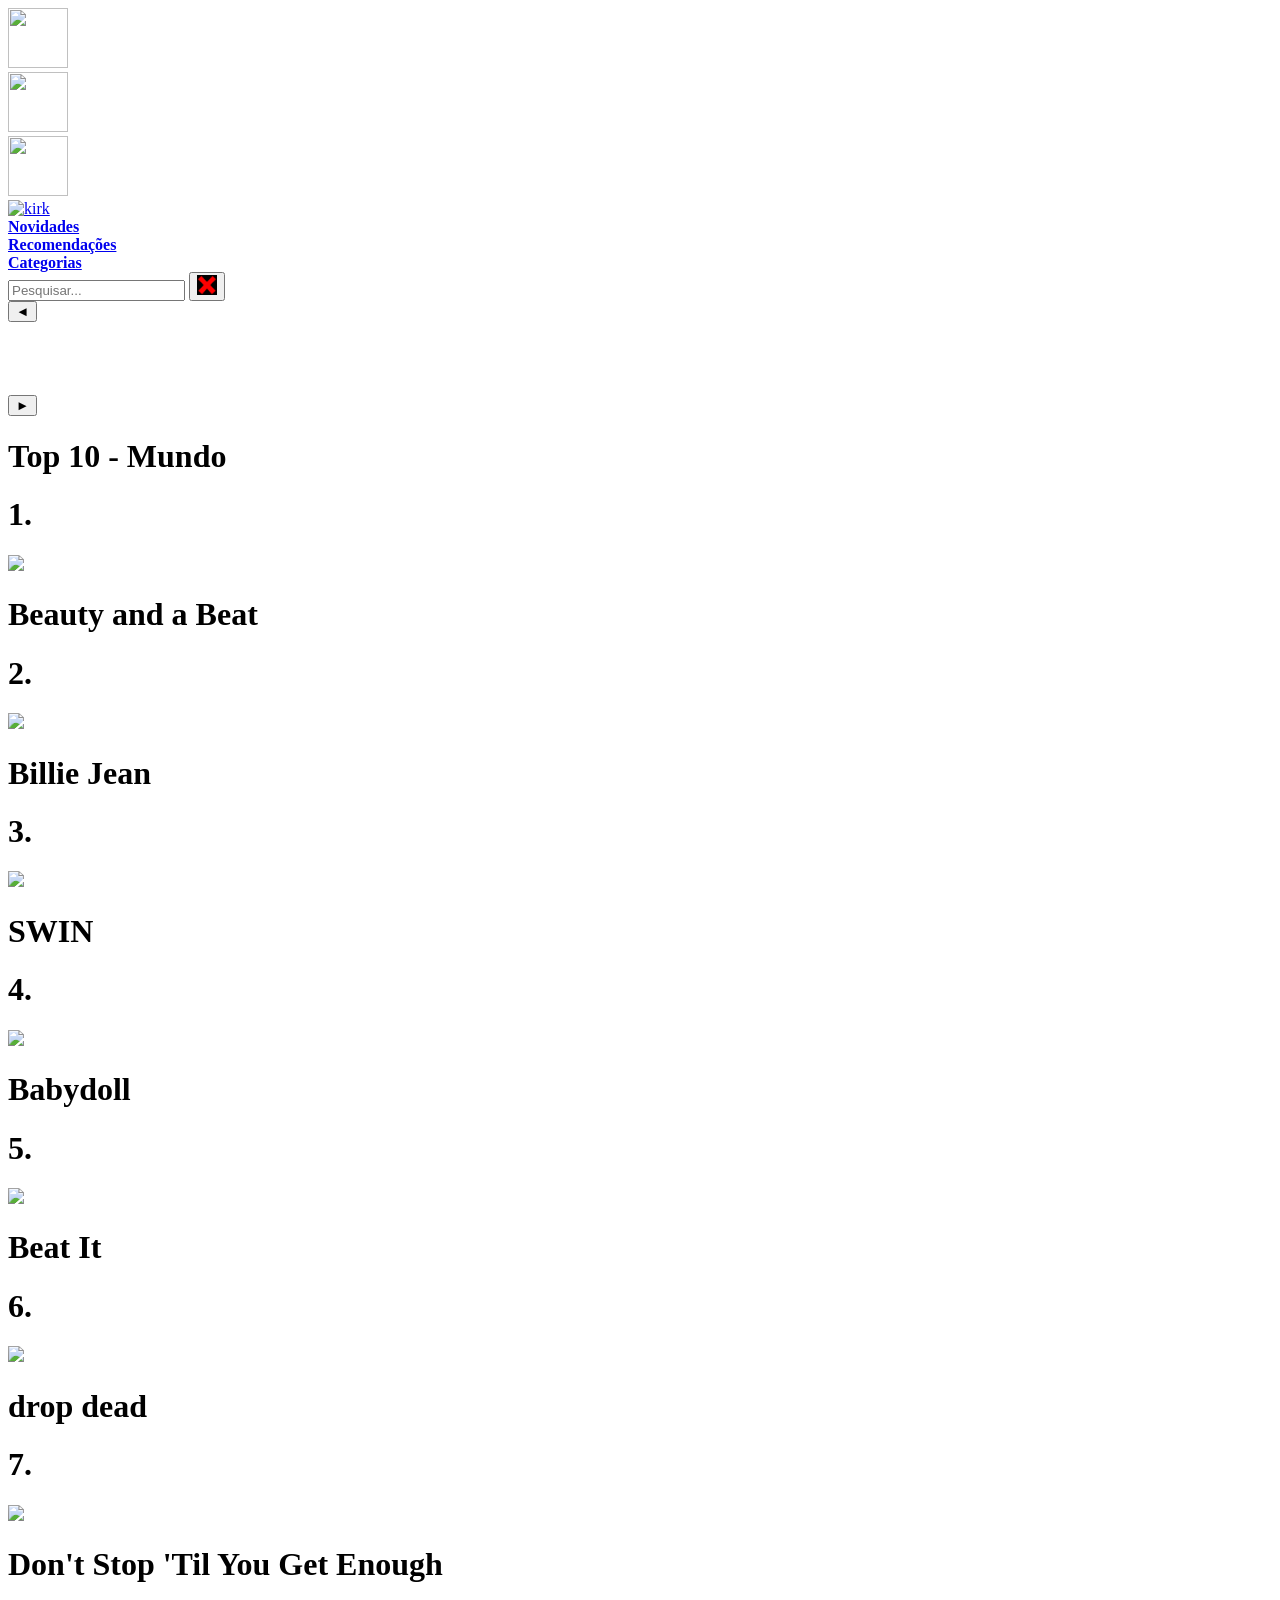
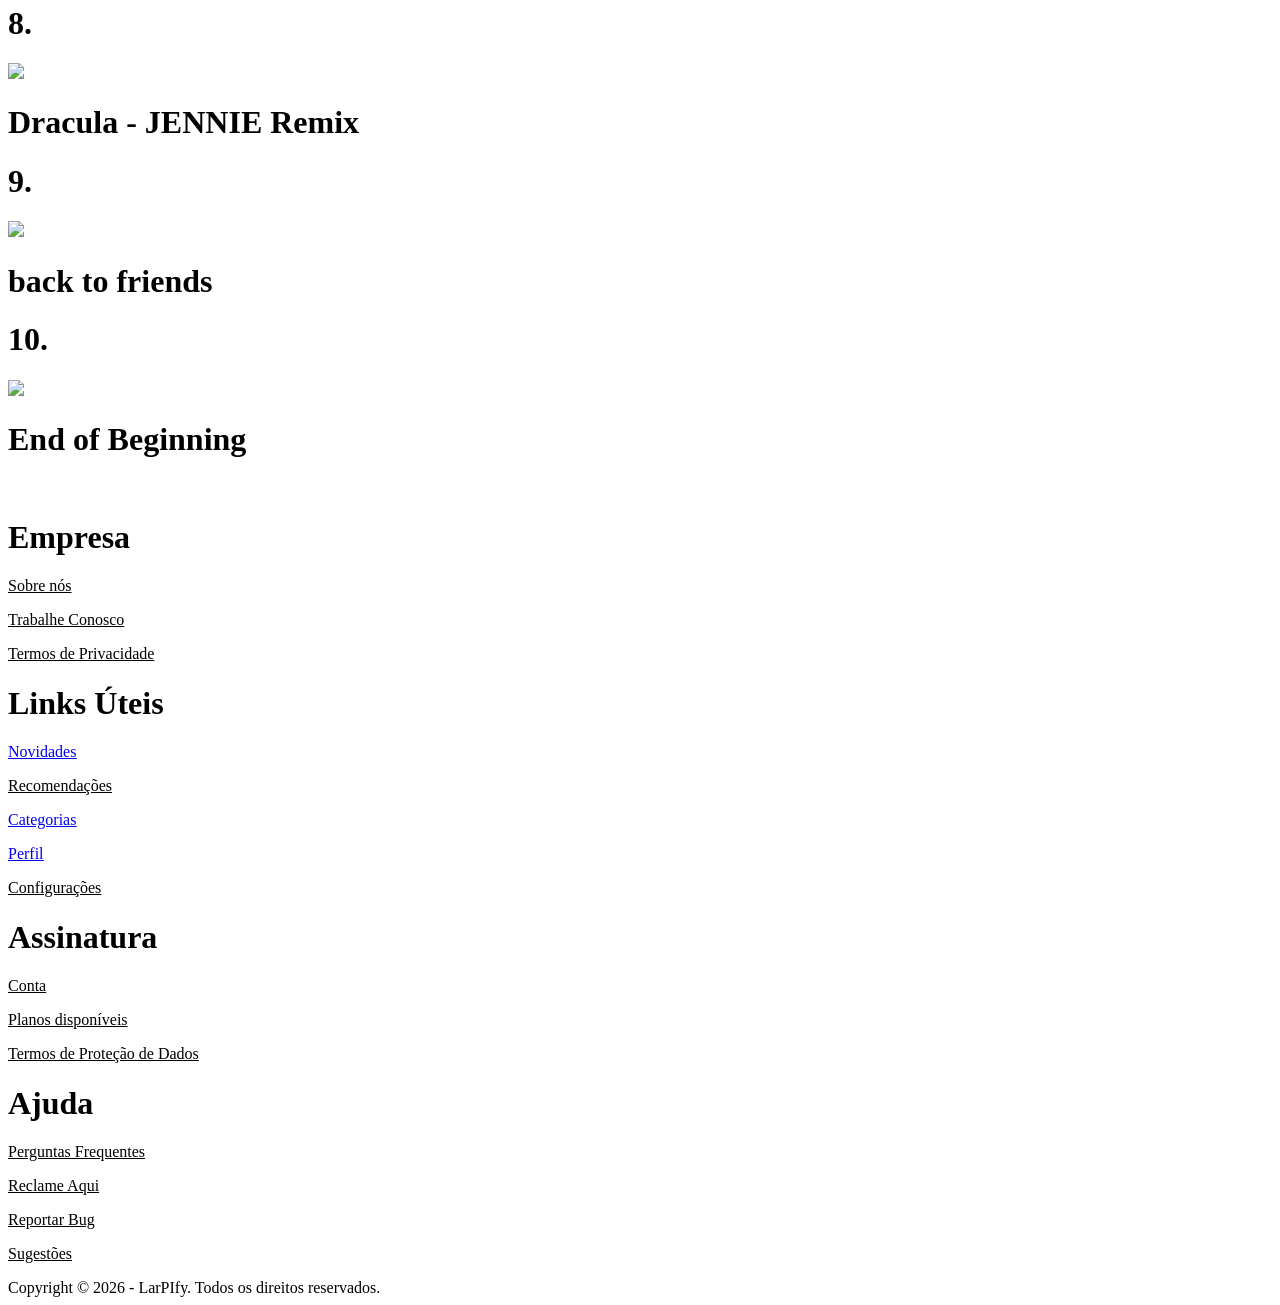
==== index.html @ f977da61 "Versao Final" ====
<!DOCTYPE html>
<html lang="en">
<head>
    <meta charset="UTF-8">
    <meta name="viewport" content="width=device-width, initial-scale=1.0">
    <title>LarPIfy - Início</title>
    <link rel="stylesheet" href="assets/inicio-novidades.css">
    <link rel="icon" type="image/png" href="https://cdn-icons-png.flaticon.com/512/45/45180.png">
    <script src="https://kit.fontawesome.com/b97468bfd5.js" crossorigin="anonymous"></script>
</head>
<body>
    <header>
    <div class="cabecalho">
        <nav class="grupo-esquerda">
        <a href="index.html">
        <div class="home">
            <img src="assets/img/casa-teste-2.png" width="60" height="60">
        </div>
        </a>
        <div class="borda"></div>
        <a href="../playlists/playlist-1.html">
        <div class="playlist-1">
            <img src="assets/img/capa-playlist.jpg" width="60" height="60">
        </div>
        </a>
        <div class="borda-2"></div>
        <a href="../playlists/playlist-2.html">
        <div class="playlist-2">
            <img src="assets/img/capa-playlist-2.jpg" width="60" height="60">
        </div>
        </a>
        </nav>
        <div class="cabecalho-2">
                 <a href="../inicio/inicial/perfil.html">
                 <img src="https://media1.tenor.com/m/ssLIN2-FYfMAAAAC/charlie-kirk-praying.gif" alt="kirk"" width="60" height="60"></a>
            </a>
    </div>
    </div>
    </header>
    <div class="barra-inicial">
        <a href="inicial.html">
        <div class="novidades"><b>Novidades</b></div>
        </a>
        <a href="inicial/recomendacoes.html">
        <div class="recomendacoes"><b>Recomendações</b></div>
        </a>
        <a href="inicial/categorias.html">
        <div class="categorias"><b>Categorias</b></div>
        </a>
        <div class="barra-de-pesquisa">
            <form action="pesquisa.html">
            <input type="text" class="pesquisa" name="busca" placeholder="Pesquisar...">
            <button type="reset">
                <img src="../inicio/assets/img/x-2.png" width="20" height="20">
            </button>
            </form>
            </div>
        </div>
    </div>
    <div class="conteudo">  
        <div class="carrossel">
        <button class="seta" onclick="anterior()">
            ◄
        </button>
        <div class="painel">
            <div class="imagem-area">
                <img id="capa" src="">
            </div>
            <div class="infos">
                <h1 id="nome"></h1>
                <div class="linha"></div>
                <p id="descricao"></p>
                <div class="tags" id="tags"></div>
            </div>
            <div class="artista">
                <img id="foto-artista" src="">
                <p id="nome-artista"></p>
                <p id="descricao-artista"></p>
            </div>
        </div>
        <button class="seta" onclick="proxima()">
            ►
        </button>
        </div>
        <div class="top-10">
            <div class="alinhar">
                <div class="titulo">
                    <H1><b>Top 10 - Mundo</b></H1>
                </div>
                <div class="lista">
                    <div class="musga" onmouseover="mostrarInfo(0)">
                        <h1>1.</h1>
                        <img id="capinha" src="https://i.scdn.co/image/ab67616d0000b273f1d02a6cec967f8b6b78f76e">
                        <h1>Beauty and a Beat</h1>
                    </div>

                    <div class="musga" onmouseover="mostrarInfo(1)">
                        <h1>2.</h1>
                        <img id="capinha" src="https://i.scdn.co/image/ab67616d0000b27332a7d87248d1b75463483df5">
                        <h1>Billie Jean</h1>
                    </div>

                    <div class="musga" onmouseover="mostrarInfo(2)">
                        <h1>3.</h1>
                        <img id="capinha" src="https://i.scdn.co/image/ab67616d00001e02dfa17fad7f190c901603270e">
                        <h1>SWIN</h1>
                    </div>
                    <div class="musga" onmouseover="mostrarInfo(3)">
                        <h1>4.</h1>
                        <img id="capinha" src="https://i.scdn.co/image/ab67616d00001e024a42166d927b3acce345c5c0">
                        <h1>Babydoll</h1>
                    </div>

                    <div class="musga" onmouseover="mostrarInfo(4)">
                        <h1>5.</h1>
                        <img id="capinha" src="https://i.scdn.co/image/ab67616d0000b27332a7d87248d1b75463483df5">
                        <h1>Beat It</h1>
                    </div>

                    <div class="musga" onmouseover="mostrarInfo(5)">
                        <h1>6.</h1>
                        <img id="capinha" src="https://i.scdn.co/image/ab67616d0000b273c25b53f0a34aa1bb4f77cb3e">
                        <h1>drop dead</h1>
                    </div>
                    <div class="musga" onmouseover="mostrarInfo(6)">
                        <h1>7.</h1>
                        <img id="capinha" src="https://i.scdn.co/image/ab67616d0000b2732b74bf21c7e4f56758610949">
                        <h1>Don't Stop 'Til You Get Enough</h1>
                    </div>

                    <div class="musga" onmouseover="mostrarInfo(7)">
                        <h1>8.</h1>
                        <img id="capinha" src="https://i.scdn.co/image/ab67616d0000b273c7c031ce9d06b131f8563676">
                        <h1>Dracula - JENNIE Remix</h1>
                    </div>

                    <div class="musga" onmouseover="mostrarInfo(8)">
                        <h1>9.</h1>
                        <img id="capinha" src="https://i.scdn.co/image/ab67616d0000b2737fd4049ad3b037358cf809ef">
                        <h1>back to friends</h1>
                    </div>
                    <div class="musga" onmouseover="mostrarInfo(9)">
                        <h1>10.</h1>
                        <img id="capinha" src="https://i.scdn.co/image/ab67616d0000b273fddfffec51b4580acae727c1">
                        <h1>End of Beginning</h1>
                    </div>
                </div>
            </div>
                <div class="painel-info">
                <img id="mini-capa">
                <h2 id="mini-nome"></h2>
                <p id="mini-artista"></p>
                <p id="mini-desc"></p>
             </div>
        </div>

</div>
    <footer>
        <div class="rodapé">
            <div class="parte-1">
                <h1>Empresa</h1>
                <u><p>Sobre nós</p>
                <p>Trabalhe Conosco</p>
                <p>Termos de Privacidade</p></u>
                <div class="parte-1-icons">
                <i class="fa-brands fa-instagram" style="color: #1f004e;" font-size="30px"></i>
                <i class="fa-solid fa-envelope"style="color: #1f004e;" font-size="29px"></i>
                <i class="fa-brands fa-whatsapp" style="color: #1f004e;" font-size="30px"></i>
                </div>
            </div>
            <div class="parte-2">
                <h1>Links Úteis</h1>
                <u><a href="inicial.html">
                        <p>Novidades</p>
                    </a>
                <p>Recomendações</p>
                <a href="inicial/categorias.html">
                <p>Categorias</p>
                </a>
                <a href="inicial/perfil.html">
                <p>Perfil</p>
                </a>
                <p>Configurações</p></u>
            </div>
            <div class="parte-3">
                <h1>Assinatura</h1>
                <u><p>Conta</p>
                <p>Planos disponíveis</p>
                <p>Termos de Proteção de Dados
                </p></u>
            </div>
            <div class="parte-4">
                <h1>Ajuda</h1>
                <u><p>Perguntas Frequentes</p>
                <p>Reclame Aqui</p>
                <p>Reportar Bug</p>
                <p>Sugestões</p></u>
            </div>
        </div>
            <div class="embaixo">
                Copyright © 2026 - LarPIfy. Todos os direitos reservados.
            </div>
    </footer>
</div>
    </div>
    <script src="novidades.js"></script>
    </body>
</html>
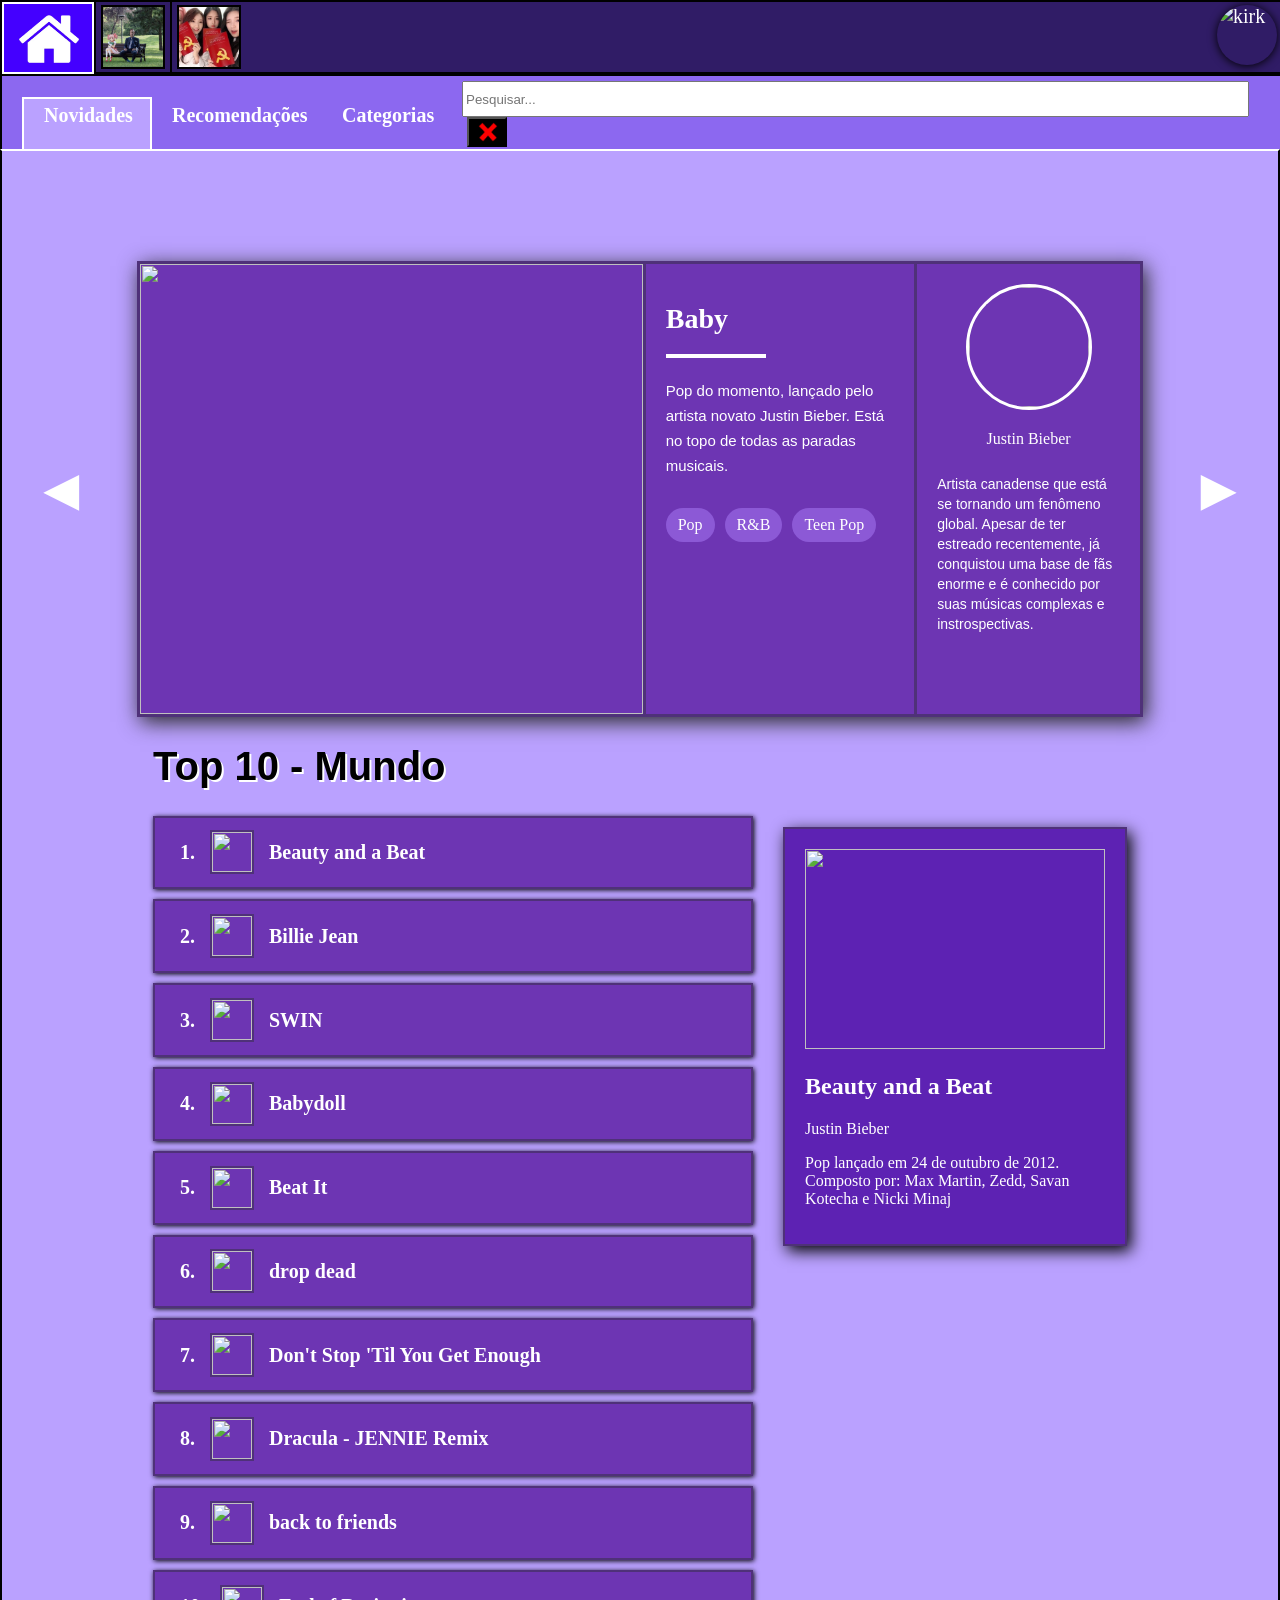
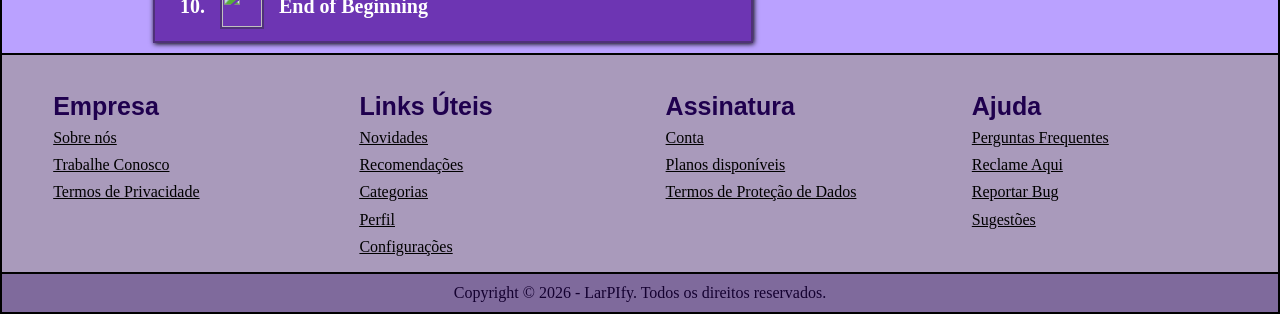
==== commit 2957258a: "fim" ====
--- a/index.html
+++ b/index.html
@@ -4,7 +4,7 @@
     <meta charset="UTF-8">
     <meta name="viewport" content="width=device-width, initial-scale=1.0">
     <title>LarPIfy - Início</title>
-    <link rel="stylesheet" href="assets/inicio-novidades.css">
+    <link rel="stylesheet" href="inicio/assets/inicio-novidades.css">
     <link rel="icon" type="image/png" href="https://cdn-icons-png.flaticon.com/512/45/45180.png">
     <script src="https://kit.fontawesome.com/b97468bfd5.js" crossorigin="anonymous"></script>
 </head>
@@ -14,37 +14,37 @@
         <nav class="grupo-esquerda">
         <a href="index.html">
         <div class="home">
-            <img src="assets/img/casa-teste-2.png" width="60" height="60">
+            <img src="inicio/assets/img/casa-teste-2.png" width="60" height="60">
         </div>
         </a>
         <div class="borda"></div>
-        <a href="../playlists/playlist-1.html">
+        <a href="playlists/playlist-1.html">
         <div class="playlist-1">
-            <img src="assets/img/capa-playlist.jpg" width="60" height="60">
+            <img src="inicio/assets/img/capa-playlist.jpg" width="60" height="60">
         </div>
         </a>
         <div class="borda-2"></div>
-        <a href="../playlists/playlist-2.html">
+        <a href="playlists/playlist-2.html">
         <div class="playlist-2">
-            <img src="assets/img/capa-playlist-2.jpg" width="60" height="60">
+            <img src="inicio/assets/img/capa-playlist-2.jpg" width="60" height="60">
         </div>
         </a>
         </nav>
         <div class="cabecalho-2">
-                 <a href="../inicio/inicial/perfil.html">
+                 <a href="inicio/inicial/perfil.html">
                  <img src="https://media1.tenor.com/m/ssLIN2-FYfMAAAAC/charlie-kirk-praying.gif" alt="kirk"" width="60" height="60"></a>
             </a>
     </div>
     </div>
     </header>
     <div class="barra-inicial">
-        <a href="inicial.html">
+        <a href="index.html">
         <div class="novidades"><b>Novidades</b></div>
         </a>
-        <a href="inicial/recomendacoes.html">
+        <a href="inicio/inicial/recomendacoes.html">
         <div class="recomendacoes"><b>Recomendações</b></div>
         </a>
-        <a href="inicial/categorias.html">
+        <a href="inicio/inicial/categorias.html">
         <div class="categorias"><b>Categorias</b></div>
         </a>
         <div class="barra-de-pesquisa">
@@ -170,14 +170,14 @@
             </div>
             <div class="parte-2">
                 <h1>Links Úteis</h1>
-                <u><a href="inicial.html">
+                <u><a href="index.html">
                         <p>Novidades</p>
                     </a>
                 <p>Recomendações</p>
-                <a href="inicial/categorias.html">
+                <a href="inicio/inicial/categorias.html">
                 <p>Categorias</p>
                 </a>
-                <a href="inicial/perfil.html">
+                <a href="inicio/inicial/perfil.html">
                 <p>Perfil</p>
                 </a>
                 <p>Configurações</p></u>
@@ -203,6 +203,6 @@
     </footer>
 </div>
     </div>
-    <script src="novidades.js"></script>
+    <script src="inicio/novidades.js"></script>
     </body>
 </html>
--- a/inicio/assets/inicio-novidades.css
+++ b/inicio/assets/inicio-novidades.css
@@ -0,0 +1,383 @@
+html, body {
+    margin: 0;
+    padding: 0;
+    width: 100%;
+    height: 100vh;
+    background-color: rgb(186, 161, 255);
+}
+
+.cabecalho{
+    display: flex;
+    justify-content: space-between;       
+    height: 70px;
+    background-color: rgb(48, 28, 102);
+    border: 2px solid black;
+    flex-direction: row;
+    width: 100%;
+}
+@media (max-width: 768px) {
+    .cabecalho, .grupo-esquerda, .cabecalho-2, .painel{
+        flex-direction: column;
+        height: auto;
+    }
+}
+
+.grupo-esquerda{
+    display: flex;
+}
+
+.cabecalho-2{
+    margin-left: auto;
+}
+
+
+.home{
+    background-color: rgb(68, 0, 255);
+    width: 88px;
+    height: 68px;
+    background-size: cover;
+    border: 2px solid white;
+}
+
+.home img{
+    margin-left: 15px;
+    margin-top: 5px;
+}
+
+.borda{
+    border-right: 2px solid black;
+}
+
+.playlist-1{
+    width: 60px;
+    height: 60px;
+    background-size: cover;
+    margin: 3px;
+    border: 2px solid black;
+    margin-left: 5px;
+    margin-right: 5px;
+}
+
+.borda-2{
+    border-right: 2px solid black;
+}
+
+.playlist-2{
+    width: 60px;
+    height: 60px;
+    background-size: cover;
+    margin: 3px;
+    border: 2px solid black;
+    margin-left: 5px;
+    margin-right: 5px;
+}
+
+.cabecalho-2 img {
+    display: flex;
+    width: 60px;
+    height: 60px;
+    margin: 3px;
+    margin-left: 5px;
+    margin-right: 5px;
+    border-radius: 50px; 
+    box-shadow: 0 1px 10px black;
+}
+
+.perfil{
+    margin: auto;
+}
+
+.barra-inicial{
+    display: grid;
+    grid-auto-flow: column;
+    grid-template-columns: 150px 150px 100px 1fr;
+    justify-content: flex-start; 
+    align-items: center;
+    gap: 20px;
+    background-color: rgb(140, 104, 240);
+    border: 2px solid black;
+    border-bottom: none;
+    top: 70px;
+    width: 100%;
+    max-width: 100%;
+}
+
+.barra-de-pesquisa input {
+    width: 95%;
+    height: 30px;
+     margin-top: 5px;
+}
+
+.barra-de-pesquisa button{
+    height: 30px;
+    width: 40px;
+    margin-left: 5px;
+    vertical-align: middle;
+    margin-bottom: 2px;
+    background-color: black;
+}
+
+.barra-de-pesquisa button img{
+    padding-top: 2px;
+    padding-left: 2px;
+    background-color: black;
+}
+
+.novidades{
+    margin-left: 20px;
+    margin-top: 20px;
+    border: 2px solid white;
+    border-bottom: none;
+    padding: 5px;
+    padding-left: 20px;
+    padding-bottom: 22px;
+    background-color: rgb(186, 161, 255);
+}
+
+.recomendacoes{
+    margin-top: 5px;
+}
+
+.categorias{
+     margin-top: 5px;
+}
+.cabecalho a{
+  text-decoration: none;
+  color: white;
+  font-size: 20px;
+}
+
+.barra-inicial a{
+  text-decoration: none;
+  color: white;
+  font-size: 20px;
+}
+
+.conteudo{
+    display: flex;
+    align-items: center;
+    justify-content: center;
+    flex-direction: column;
+    background-color: rgb(186, 161, 255);
+    border: 2px solid black;
+    border-top: 2px solid white;
+    padding-top: 50px;
+}
+
+.carrossel{
+    display: flex;
+    align-items: center;
+    justify-content: center;
+    gap: 40px;
+    margin-top: 60px;
+}
+
+.seta{
+    font-size: 60px;
+    background: none;
+    border: none;
+    color:white;
+    cursor: pointer;
+    transition: 0.3s;
+}
+
+.seta:hover{
+    transform: scale(1.2);
+}
+
+.painel{
+    display:flex;
+    background:#6d35b3;
+    border:3px solid #4f3179;
+    width: 1000px;
+    height: 450px;
+    box-shadow: 3px 5px 20px rgb(39, 39, 39);
+}
+.imagem-area{
+    width: 55%;
+    height:100%;
+}
+
+#capa{
+    width: 100%;
+    height: 100%;
+    object-fit: cover;
+}
+
+.infos{
+    width: 25%;
+    padding: 20px;
+    border-left:3px solid #4f3179;
+    color:white;
+}
+
+#nome{
+    font-size: 28px;
+}
+
+.linha{
+    width: 100px;
+    height: 4px;
+    background:white;
+    margin-bottom:20px;
+}
+
+#descricao{
+    font-size: 15px;
+    line-height: 25px;
+    font-family: Arial, Helvetica, sans-serif;
+}
+
+.tags{
+    margin-top: 30px;
+    display: flex;
+    flex-wrap: wrap;
+    gap: 10px;
+    font-family: Cambria, Cochin, Georgia, Times, 'Times New Roman', serif;
+}
+
+.tags span{
+    background:#8c59d6;
+    padding: 8px 12px;
+    border-radius: 20px;
+}
+.artista{
+    width:20%;
+    border-left:3px solid #4f3179;
+    display: flex;
+    flex-direction: column;
+    align-items: center;
+    padding: 20px;
+    color:white;
+}
+
+#foto-artista{
+    width: 120px;
+    height: 120px;
+    border-radius: 50%;
+    object-fit: cover;
+    border:3px solid white;
+}
+
+#nome-artista{
+    margin-top: 20px;
+    text-align: center;
+}
+
+#descricao-artista{
+    margin-top: 10px;
+    font-size: 14px;
+    line-height: 20px;
+    font-family: Arial, Helvetica, sans-serif;
+}
+
+.top-10{
+    display:flex;
+    gap:30px;
+    align-items:flex-start;
+}
+
+.titulo {
+    color:black;
+    font-size: 20px;
+    font-family:'Franklin Gothic Medium', 'Arial Narrow', Arial, sans-serif;
+}
+
+.titulo h1{
+     text-shadow: 2px 2px 0px white;
+}
+
+.alinhar{
+    display: flex;
+    flex-direction: column;
+}
+
+.lista{
+    width:600px;
+}
+
+#capinha{
+    width: 40px;
+    height: 40px;
+    border: #4f3179 solid 2px;
+    object-fit: cover;
+}
+
+.musga{
+    display: flex;
+    padding: 10px;
+    margin-bottom: 10px;
+    background:#6d35b3;
+    border: 2px solid #4f3179;
+    color:white;
+    cursor: pointer;
+    transition: 0.2s;
+    align-items: center;
+    box-shadow: 1px 1px 5px rgb(0, 0, 0);
+}
+
+.musga h1{
+    font-size: 20px;
+    margin-left: 15px;
+    margin-right: 15px;
+    font-family: Cambria, Cochin, Georgia, Times, 'Times New Roman', serif;
+}
+
+.painel-info{
+    margin-top: 110px;
+    width: 300px;
+    background:#5d22b3;
+    border: 2px solid #4f3179;
+    padding: 20px;
+    color:white;
+    box-shadow: 4px 5px 15px rgb(0, 0, 0);
+}
+
+#mini-capa{
+    width: 300px;
+    height: 200px;
+    object-fit: cover;
+}
+
+.rodapé{
+    display: grid;
+    justify-content: center;
+    grid-template-columns: repeat(auto-fit, minmax(250px, 1fr));
+    height: 140px;
+    padding-top: 2%;
+    padding-bottom: 4%;
+    padding-left: 4%;
+    line-height: 0.7;
+    background-color: #a99abb;
+    border: 2px solid black;
+    border-top: none;
+}
+
+.rodapé h1{
+    color:#1f004e;
+    font-size: 25px;
+    font-family:'Gill Sans', 'Gill Sans MT', Calibri, 'Trebuchet MS', sans-serif;
+}
+
+.parte-1-icons{
+    padding-left: 15px;
+}
+
+.rodapé p{
+    font-size: 16px;
+}
+
+.rodapé a{
+    font-size: 16px;
+    color: black;
+}
+
+.embaixo{
+    background-color: #7f6a9c;
+    display: flex;
+    justify-content: center;
+    border: 2px solid black;
+    border-top: none;
+    padding: 10px;
+    color: #140130;
+}
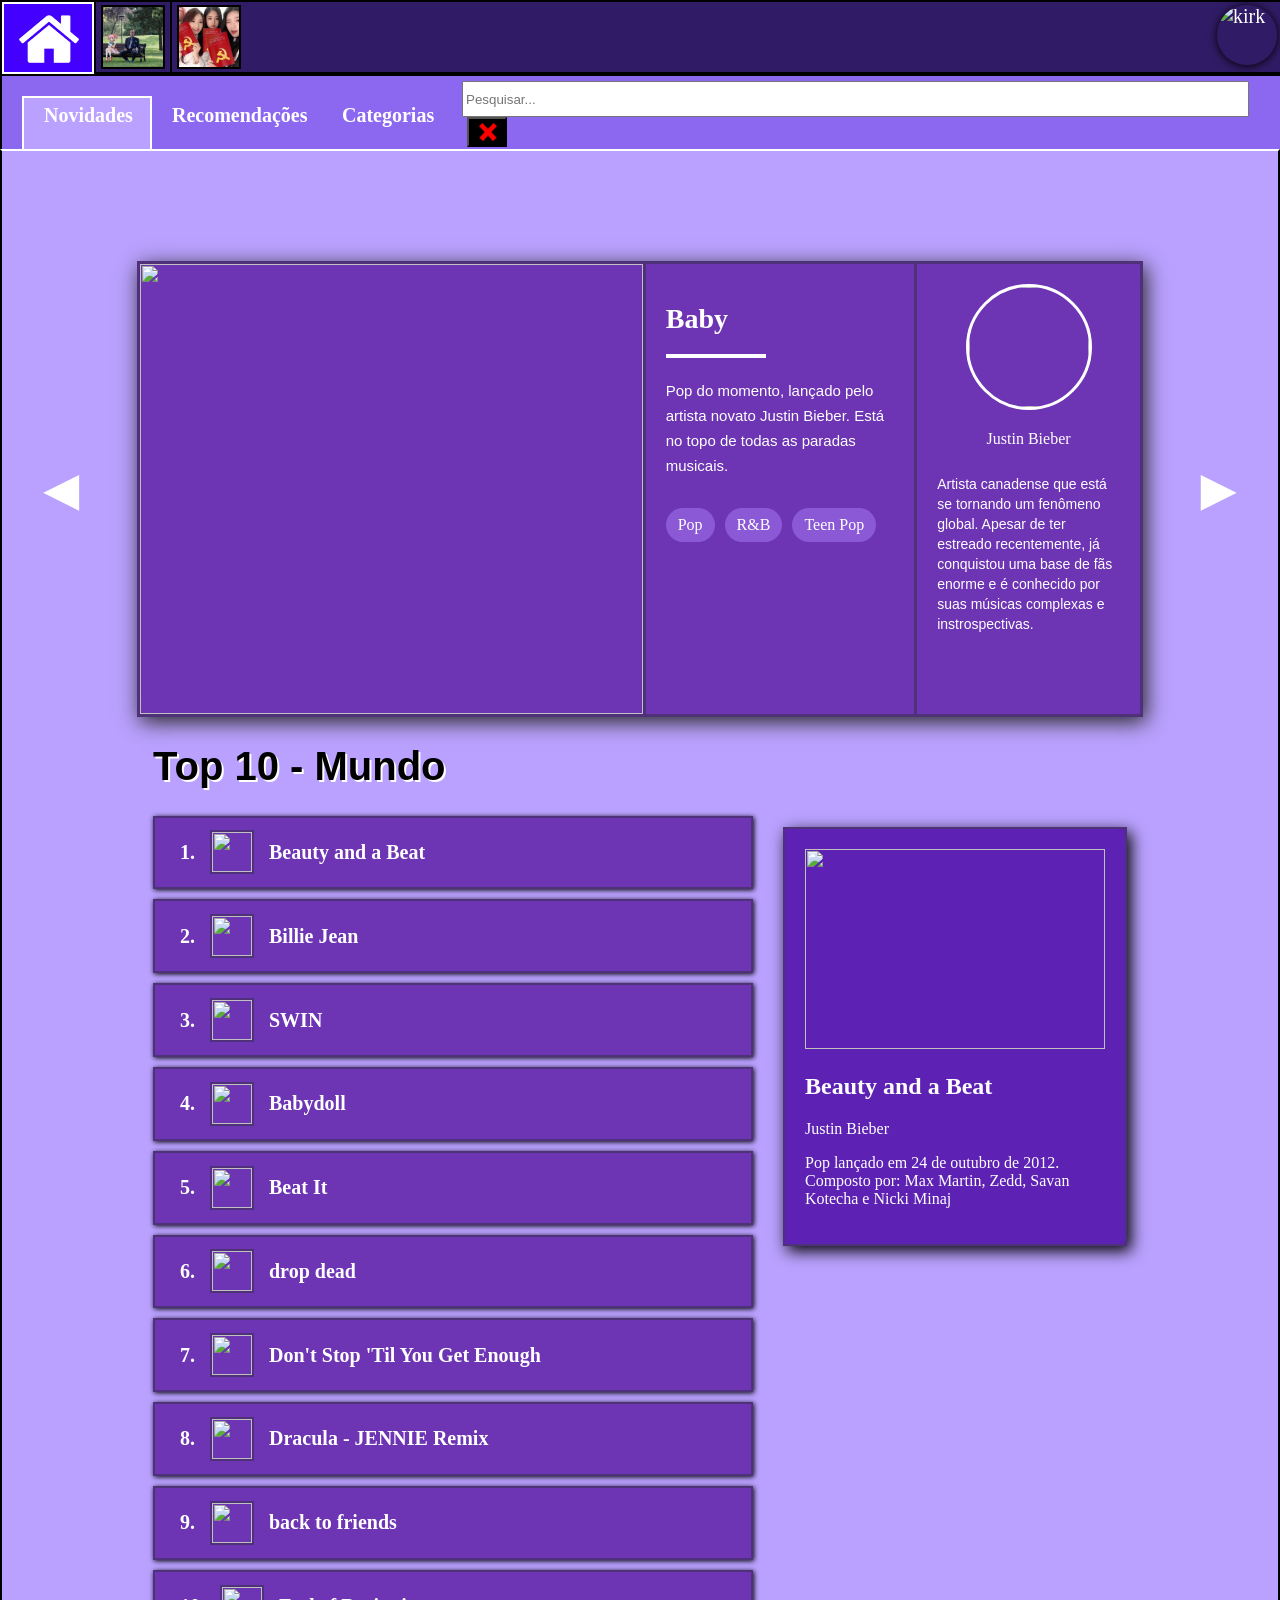
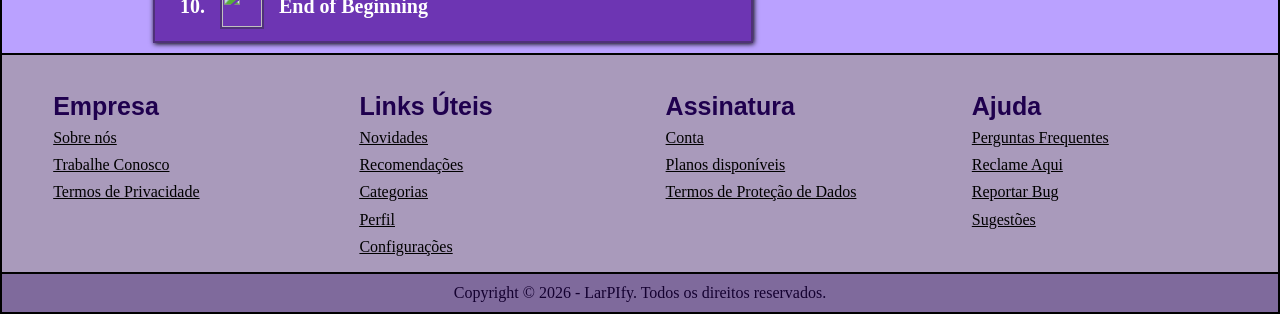
==== commit 1a70879f: "ta" ====
--- a/index.html
+++ b/index.html
@@ -15,8 +15,8 @@
         <a href="index.html">
         <div class="home">
             <img src="inicio/assets/img/casa-teste-2.png" width="60" height="60">
-        </div>
-        </a>
+        </a>
+        </div>
         <div class="borda"></div>
         <a href="playlists/playlist-1.html">
         <div class="playlist-1">
--- a/inicio/assets/inicio-novidades.css
+++ b/inicio/assets/inicio-novidades.css
@@ -128,7 +128,7 @@
     margin-top: 20px;
     border: 2px solid white;
     border-bottom: none;
-    padding: 5px;
+    padding: 6px;
     padding-left: 20px;
     padding-bottom: 22px;
     background-color: rgb(186, 161, 255);
